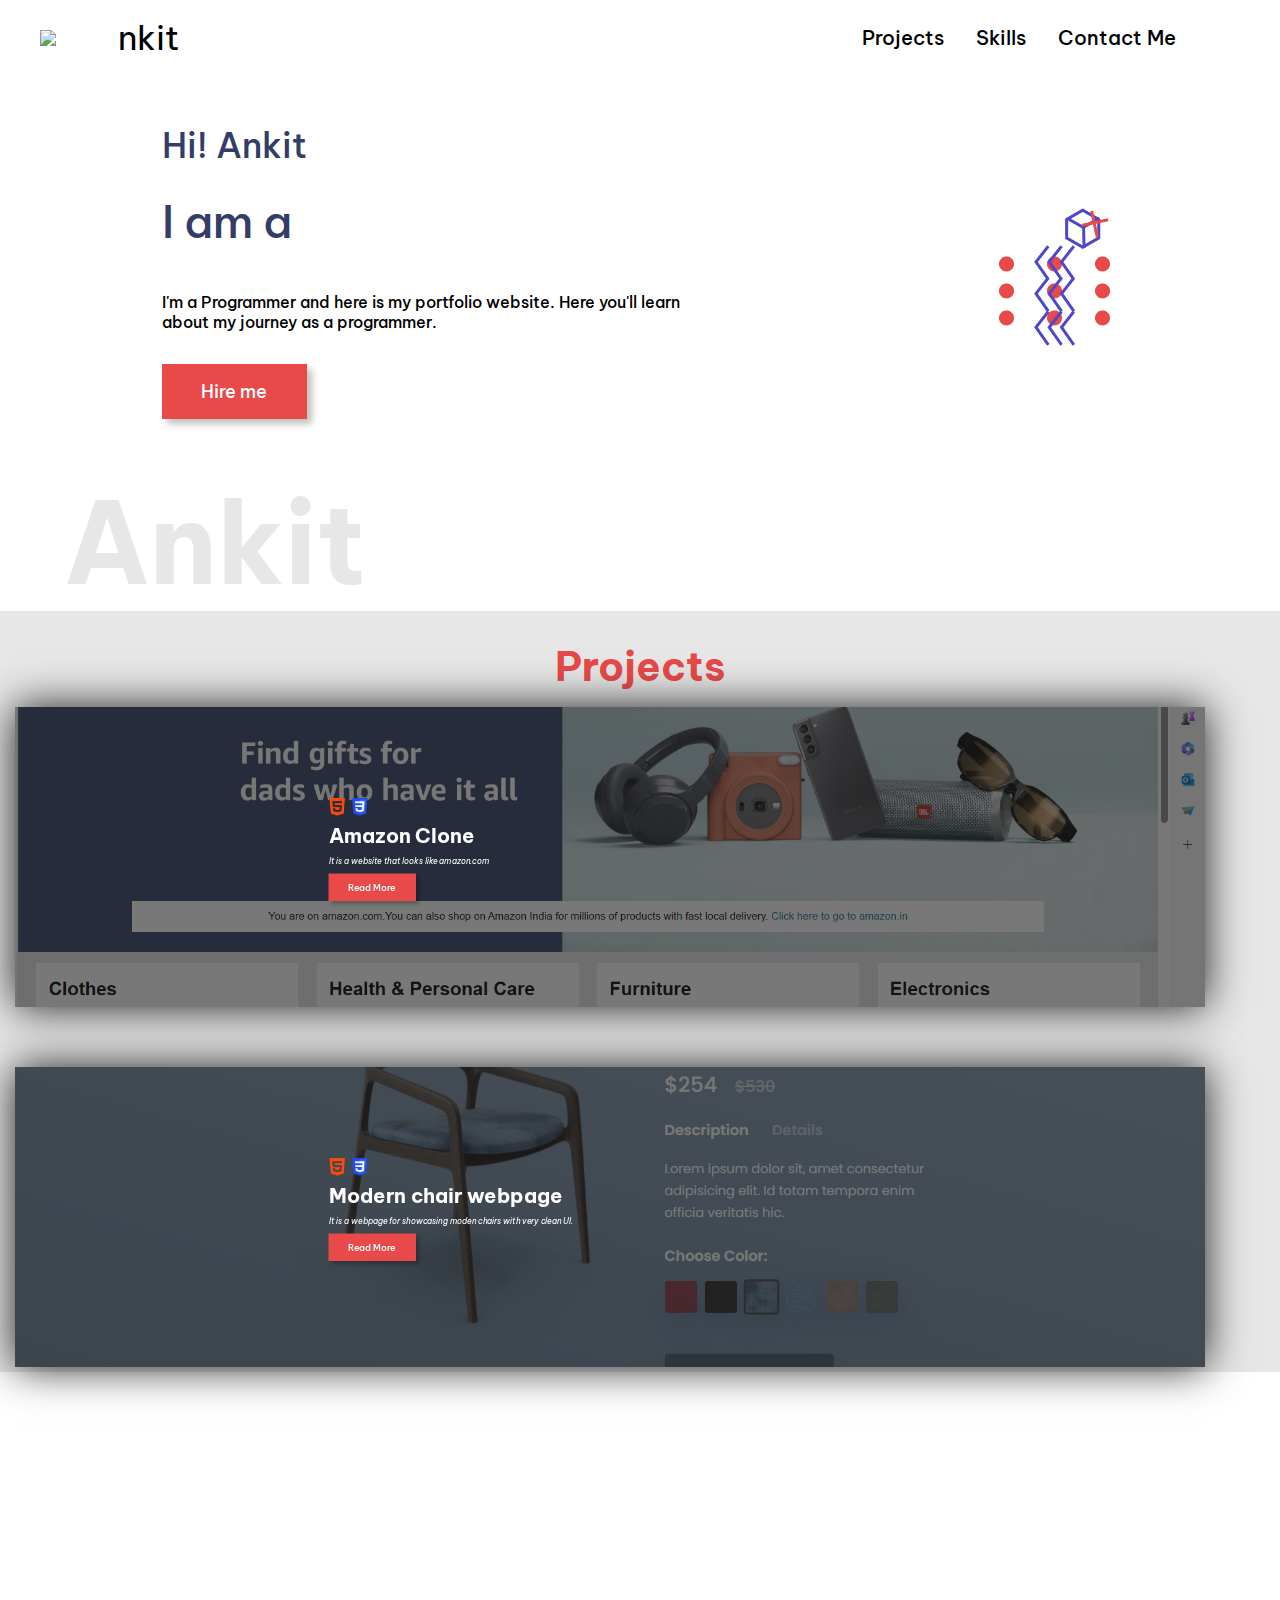
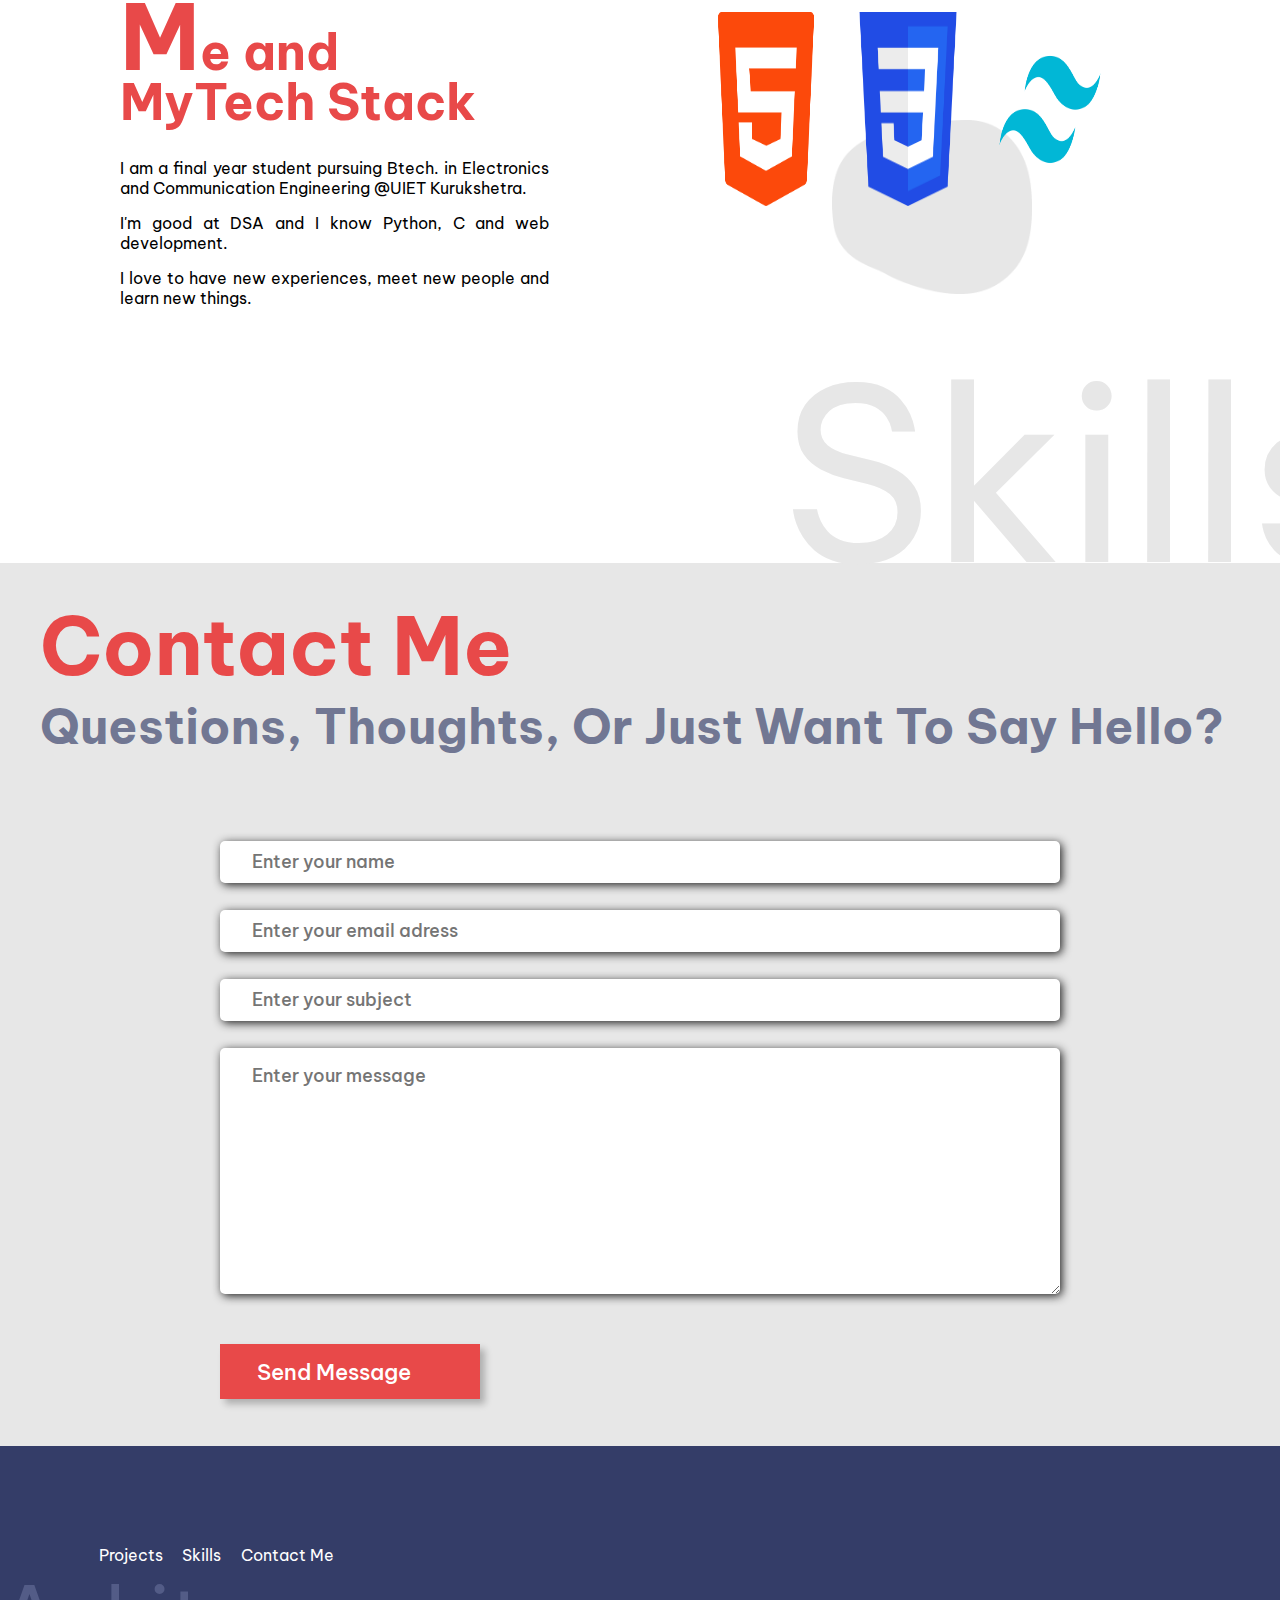
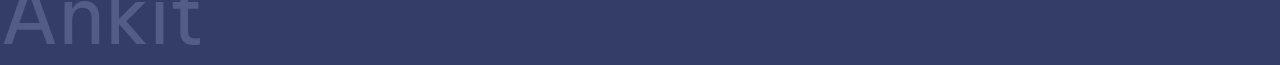
==== portfolio.html @ f087dbe0 "Add files via upload" ====
<!DOCTYPE html>
<html lang="en">
<head>
    <meta charset="UTF-8">
    <meta name="viewport" content="width=device-width, initial-scale=1.0">
    <title>Portfolio Website - Ankit 
    </title>
    <link rel="stylesheet" href="portfolio.css">
</head>
<body>
    <div class="wrapper">
        <div class="container">
            <div class="navbar">

                <div class="logo-container">
                    <img src="logoA.jpg" class="logo">
                    <div class="logo-text">
                        nkit
                    </div>
                </div>
                <div class="nav-items">
                    <div><a href="#projects">Projects</a></div>
                    <div><a href="#skills">Skills</a></div>
                    <div><a href="#contactme">Contact Me</a></div>
                </div>
            </div>
        </div>

        <div class="hero-section">
            <div class="faded-text"> Ankit</div>
            <div class="hero-section-left">
                <div class="hero-section-heading">Hi! Ankit</div>
                <div class="hero-section-heading hero-section-sub-heading">
                    I am a <span class="role"></span>
                </div>
                <div class="hero-section-description">
                    I'm a Programmer and here is my portfolio website.
                    Here you'll learn about my journey as a programmer.
                </div>
                <div class="btn-pink" id="btn">Hire me</div>
            </div>

            <div class="hero-section-right">
                <div class="absolute icons icon-dots">
                    <img src="dots.png" alt="">
                </div>
                <div class="absolute icons icon-cube">
                    <img src="cube.png" alt="">
                </div>
                <div class="absolute icons icon-circle">
                    <img src="circle.png" alt="">
                </div>
                <div class="absolute icons icon-zigzag">
                    <img src="zigzags.png" alt="">
                </div>
                <div class="absolute icons icon-plus">
                    <img src="plus.png" alt="">
                </div>
                <div class="user-image">
                    <img src="profile.jpeg" alt="">
                </div>
            </div>
        </div>
        
        <div class="project-section" id="projects">
            <h2 class="page-header">Projects</h2>

            <div class="project-container">
                <div class="project-card" id="project1">
                    <div class="project-number project-number-right">01</div>
                    <div class="project-content project-content-left">

                        <div class="project-skills-container">
                            <img class="project-skill" src="HTML.png">
                            <img class="project-skill" src="CSS.png">
                        </div>

                        <h2 class="project-heading">Amazon Clone</h2>
                        <p class="project-subHeading">It is a website that looks like amazon.com</p>

                        <div class="btn-grp">
                            <button class="btn-pink btn-project">Read More</button>
                            <a href="https://github.com/Ankit-Adlakha/Amazon_Clone_website">
                                <i title="GitHubLink" class="fa-brands fa-github icon"></i>
                            </a>
                            <a href="">
                                <i title="Live Link" class="fa-solid fa-link icon"></i>
                            </a>
                        </div>
                    </div>
                </div>
                <div class="project-card" id="project2">
                    <div class="project-number project-number-left">02</div>
                    <div class="project-content project-content-right">

                        <div class="project-skills-container">
                            <img class="project-skill" src="HTML.png">
                            <img class="project-skill" src="CSS.png">
                        </div>

                        <h2 class="project-heading">Modern chair webpage</h2>
                        <p class="project-subHeading">It is a webpage for showcasing moden chairs with very clean UI. </p>

                        <div class="btn-grp">
                            <button class="btn-pink btn-project">Read More</button>
                            <a href="https://github.com/Ankit-Adlakha/Modern_chair_website"><i class="fab fa-github icon"></i></a>
                            <a href=""><i class="fa-solid fa-link icon"></i></i></a>
                        </div>
                    </div>
                </div>
                
            </div>
        </div>


        <div id="skills" class="container skills-container" >
            <div class="skill-fade-text">Skills</div>
            <div class="skills-container-left">
                <h2 class="skill-heading">
                    <span class="caps">M</span>e and
                    <br/>
                    MyTech Stack
                </h2>
                <div class="skill-subHeading">
                    <p>I am a final year student pursuing Btech. in Electronics and Communication Engineering @UIET Kurukshetra. 
                    </p>
                    <p>I'm good at DSA and I know Python, C and web development.</p>
                    <p>I love to have new experiences, meet new people and learn new things.</p>
                </div>
            </div>
            <div class="skills-container-right">
                <img src="wobbly_oval_blob.png" class="blob-style" alt="">
                <img src="HTML.png" class="skills-logo">
                <img src="CSS.png" class="skills-logo" alt="">
                <img src="Tailwind.png" class="skills-logo" alt="">
                <img src="Git.svg" class="skills-logo" alt="">
                <img src="Github.svg" class="skills-logo" alt="">
            </div>
        </div>

        <div class="contactus-form-container" id="contactme">
            <div class="container">
                <h1 class="contactus-heading">Contact Me</h1>

                <h3 class="contactus-sub-heading">Questions, thoughts, or just want to say hello?</h3>

                <div class="contactus-form-container">
                    <form action="" class="form">
                        <div class="formfield-container">
                            <input class="formfield" type="text" name="name" id="" placeholder="Enter your name">
                            <input class="formfield" type="email" name="email" id="" placeholder="Enter your email adress">
                            <input class="formfield" type="text" name="subject" id="" placeholder="Enter your subject">

                            <textarea name="message" id="" cols="30" rows="10" class="formfield formfield-textarea" placeholder="Enter your message"></textarea>
                        </div>

                        <div>
                            <button type="submit" class="btn-pink" id="submit-btn">Send Message<i class="submit-icon fa-solid fa-paper-plane"></i></button>
                        </div>
                    </form>
                </div>
            </div>
        </div>

        <footer>
            <div class="container">
                <div class="footer-wrapper">
                    <div class="footer-faded-text">Ankit</div>
                    <div class="link-wrapper">
                        <div>
                            <a href="#projects">Projects</a>
                        </div>
                        <div>
                            <a href="#skills">Skills</a>
                        </div>
                        <div>
                            <a href="#contactme">Contact Me</a>
                        </div>
                    </div>
                    <div class="icon-wrapper">
                        <i class="fa-brands fa-linkedin icon"></i>
                        <i class="fa-brands fa-github icon"></i>
                        <i class="fa-brands fa-twitter icon"></i>
                        <i class="fa-brands fa-instagram icon"></i>
                        <i class="fa-regular fa-envelope icon"></i>
                    </div>
                </div>
            </div>
        </footer>

    </div>
    <script src="https://cdn.jsdelivr.net/npm/typed.js@2.0.12"></script>
    <script src="https://kit.fontawesome.com/58a810656e.js" crossorigin="anonymous"></script>
    <script>
        var typeData = new Typed(".role", {
            strings: [
                "Frontend Developer",
                "Web Developer",
                "Programmer",
                "Coder",
            ],
            loop: true,
            typeSpeed: 100,
            backSpeed: 80,
            backDelay: 1000,
        });
    </script>

</script>
</body>
</html>
---- portfolio.css ----
@import url("https://fonts.googleapis.com/css2?family=Be+Vietnam+Pro:wght@300&display=swap");

*{
    margin: 0;
    padding: 0;
    box-sizing: border-box;
    scroll-behavior: smooth;
    font-family: 'Be Vietnam Pro' ,sans-serif;
}

:root{
    --bgOrange: #e84949;
}
#wrapper{
    height: 100vh;
    overflow-y: auto;
    overflow-x: hidden;
}

.container{
    width: 1200px;
    margin: 0 auto;
}

.navbar{
    display: flex;
    justify-content: space-between;
    align-items: center;

    padding-top: 1rem;

}
.logo{
    width: 80px;
}

.logo-container{
    display: flex;
    justify-content: baseline;
    align-items: center;
}

.logo-text{
    margin-left: -.1rem;
    font-size: 34px;
}
.nav-items{
    display: flex;
    gap: 2rem;
    padding: 0 4em;
}

.nav-items div{
    font-size: 20px;
    font-weight: 500;
    cursor: pointer;
}
.nav-items div a{
    color: black;
}

a{
    text-decoration: none;
}

.nav-items div:hover{
    transition: 0.8s;
    font-weight: bold;
}

.hero-section{
    position: relative;
    display: flex;

    justify-content: center;
    align-items: center;

    gap: 5rem;
    margin: 4rem auto;
    padding: 0 1rem;
    padding-bottom: 8rem;
}

.faded-text{
    position: absolute;
    user-select: none;
    font-size: 7em;
    color: rgb(231,231,231);

    bottom: -16%;
    left: 5%;
    
    font-weight: bold;
    transition: all 3s ease 0s;
}

.hero-section-left{
    display: flex;
    flex-direction: column;
    justify-content: center;
    gap: 2rem;
}

.hero-section-heading{
    font-size: 35px;
    color: #343d68;
    font-weight: 500;
}

.role{
    font-weight: 800;
    color: #4e45d5;
}

.hero-section-sub-heading{
    font-size: 45px;
    line-height: 45px;
}

.hero-section-description{
    margin-top: 1rem;
    width: 70%;
    font-weight: 500;
}

.btn-pink{
    background-color: var(--bgOrange);
    width: fit-content;
    color: white;
    padding: 0.8rem 2.3rem;
    box-shadow: 5px 5px 7px 0px #0000003f;
    font-size: 18px;
    cursor: pointer;
    transition: all 0.5s;
    font-weight: 500;
    border: solid 3px transparent;
    position: relative;
    z-index: 1;
}
.btn-pink::before{
    content: "";
    position: absolute;
    background-color: #fff;
    top: 0px;
    left: 0;
    right: 0;
    bottom: 0;
    z-index: -1;
    transform: scaleX(0);
    transform-origin: left;
    transition: all 0.8s;
}
.btn-pink:hover::before{
    transform: scaleX(1);
}
.btn-pink:hover{
    border: solid 3px var(--bgOrange);
    color: black;
}

.hero-section-right{
    position: relative;
}
.absolute{
    position: absolute;
}

.user-image{
   
    padding: 2.5rem;
    filter: grayscale(1);
    transition: all 1s;
    animation: scaleImage 5s linear infinite;
}

.user-image img{
    z-index: -8;
    height: 400px;
}

@keyframes scaleImage{
    0%{
        filter: grayscale(0);
        transform: scale(1);
    }
    50%{
        transform: scale(1.1);
        filter: grayscale(1);
        box-shadow: 3px 3px 10px black;
    }
    100%{
        transform: scale(1);
        filter: grayscale(0);
    }
}

.icon-dots{
    z-index: 9;
    bottom: -1rem;
    right: 0;

    animation-name: dotsAnimation;
    animation-duration: 5s;
    animation-iteration-count: infinite;
}
@keyframes dotsAnimation{
    0%{
        transform: translateY(0px);
    }
    50%{
        transform: translateY(-15px);
    }
    100%{
        transform: translateY(0px);
    }
}

.icon-cube{
    z-index: 9;
    top: -0.8em;
    right: 1em;
    animation-name: cubeRotate;
    animation-duration: 3s;
    animation-iteration-count: infinite;
}

@keyframes cubeRotate{
    0%{
        transform: rotateY(0deg) translateY(0px);
    }
    50%{
        transform: rotateY(180deg) translateY(-12px);
    }
    100%{
        transform: rotateY(360deg) translateY(0px);
    }
}

.icon-circle{
    z-index:9;
    left: 0;
    bottom: 0;
    animation-name: shakeEffect;
    animation-duration: 6s;
    animation-timing-function: linear;
    animation-iteration-count: infinite;
}

@keyframes shakeEffect{
    50%{
        left: 5%;
        bottom: 10%;
    }
}

.icon-zigzag{
    z-index: 9;
    top: 1.5em;
    left: -0.3em;
    animation: zigzagAnimation 5s ease-in infinite;
}

@keyframes zigzagAnimation{
    50%{
        left: 5%;
        top: 2%;
    } 
}

.icon-plus{
    z-index: 9;
    top: -0.8rem;
    left: 50%;
    animation: shakeEffectPlus 5s ease-in infinite;
}

@keyframes shakeEffectPlus{
    50%{
        top: 3%;
        left: 48%;
    }
}


.project-section{
    background-color: rgb(231, 231, 231);
    margin-top: 4rem;
}
.page-header{
    color: var(--bgOrange);
    font-size: 90px;
    text-align: center;
    padding-top: 30px;
}
.project-container{
    max-width: 1200px;
    margin: 0 auto;
    padding: 3rem 0;

    display: flex;
    flex-direction: column;

    gap: 120px;
}

.project-card{
    width: 90%;
    height: 550px;
    background-image: url(Project1.png);
    background-size: cover;
    background-repeat: no-repeat; 
    position: relative; 
    box-shadow: 0px 0px 40px #1f1f1f;
}

.project-card::after{
    content: "";
    position: absolute;
    top: 0;
    left: 0;
    right:0;
    bottom: 0;
    background-color: #1f1f1f9a;
    z-index: 0;
    transform: scaleX(1);
}
.project-card::before{
    content: "";
    position: absolute;
    top: 0;
    left: 0;
    right:0;
    bottom: 0;
    background: linear-gradient(45deg,#343d68,#343d68be,#343d687c);
    transform: scaleX(0);
    transform-origin: left;
    transition: all 0.4s;
    z-index: 1;
}
.project-card:hover::before{
    transform: scaleX(1);

}

.project-number{
    position: absolute;
    font-size: 200px;
    font-weight: 600;
    color:white;
    z-index: 10;
    display: none;
}

.project-card:hover .project-number{
    display: block;
}

.project-number-right{
    right: -40px;
    top: -45px;
}

.project-number-left{
    left: -40px;
    top: -45px;
}

.project-content{
    position: absolute;
    display: flex;
    flex-direction: column;
    color: white;
    padding: 2em;
    bottom: 20%;
    z-index:5;
    gap: 1em;
    transition: all 0.4s;
}

.project-content-left{
    left: 10%;
}

.project-content-right{
    right: 10%;
}

.project-skills-container{
    width: 60%;
    display: flex;

    gap: 10px;
    flex-wrap: wrap;
}

.project-skill{
    width: 40px;
}

.project-heading{
    font-size: 50px;
    font-weight: bold;
    line-height: 3rem;
}

.project-subHeading{
    width: 70%;
    font-size: 16px;
    font-style: italic;
}

.btn-grp{
    display: flex;
    gap: 0.9rem;
    align-items: center;
}

.btn-project:hover{
    border: none;
}

.icon{
    cursor: pointer;
    color: white;
    font-size: 35px;
    transition: all 0.4s;
}

.icon:hover{
    color: var(--bgOrange);
}

.project-card:hover .project-content{
    transform: scale(1.1);
}

#project1{
    background-image: url(Project1.png);
}

#project2{
    margin-left: 120px;
    background-image: url(Project2.png);
}

@media (max-width:1300px){
    .page-header{
        padding-top: 30px;
        color: var(--bgOrange);
        text-align: center;
        font-size: 40px;
    }
    .project-container{
        padding: 5px;
        margin: 10px;
        gap: 60px;
    }
    .project-card{
        width: 100%;
        height: 300px;

        background-size: cover;
        background-position: center;
    }
    .project-content{
        scale: 0.5;
        bottom: 0;
        left: 0;
        right: 0;
        top: 0;
    }
    .project-content-left{
        left: 0;
    }
    .project-heading{
        font-size: 40px;
        width: 100%;
    }
    .project-subHeading{
        width: 100%;
    }
    #project2{
        margin-left: 0;
    }
    .project-skills-container{
        width: 100%;
    }
    .project-skill{
        width: 35px;
    }
    .project-card:hover .project-number{
        display: none;
    }
    .project-card:hover .project-content{
        scale: 0.55;
    }

}

.skills-container{
    position: relative;
    display: flex;
    padding: 5rem;
    margin: 10rem auto;

    gap: 30px;
    
}

.skills-container-left{
    width: 50%;
    display: flex;
    flex-direction: column;
}

.skills-container-right{
    display: flex;
    flex-wrap: wrap;
    width: 50%;
    position: relative;
    gap: 2rem;
    justify-content: center;
    
}

.skill-fade-text{
    position:absolute;
    font-size: 15em;
    font-style: bold;
    color:rgb(231, 231, 231);
    bottom: -47.5%;
    right: -11%;
    user-select: none;
    overflow-y: hidden;
}

.blob-style{
    position: absolute;
    top: 35%;
    left: 35%;
    z-index: -5;
    width: 200px;

    animation: blobAnimate 3s linear infinite;
}

@keyframes blobAnimate{
    50%{
        top: 30%;
        left: 40%;
    }
}

.skills-logo{
    width: 110px;
    transition: all 0.5s;
}

.skills-logo:hover{
    transform: scale(1.2);
}

.skill-heading{
    font-size: 50px;
    font-style: bold;
    color: var(--bgOrange);
    line-height: 50px;
}

.caps{
    font-size: 90px;
}

.skill-subHeading{
    margin-top: 1rem;
    width: 85%;
    text-align: justify;
}

.skill-subHeading p{
    margin: 15px 0;
}

.contactus-form-container{
    width: 100%;
    background-color: rgb(231, 231, 231);
}

.contactus-heading{
    font-size: 5em;
    color: var(--bgOrange);
    padding-top: 2rem;
}

.contactus-sub-heading{
    font-size: 3rem;
    color: #343d68aa;
    text-transform: capitalize;
}

.contactus-form-container{
    margin-top: 25px;
    display: flex;
    
    align-items: center;
    justify-content: center;
}

.form{
    display: flex;
    flex-direction: column;
    gap: 30px;
    width: 70%;
    margin: 2rem 5rem;
}

.formfield-container{
    width: 100%;
}

.formfield{
    width: 100%;
    height: 42px;
    padding:0 2rem;
    font-size: 18px;
    border-radius: 5px;

    box-shadow: 2px 2px 10px #1f1f1f;
    font-weight: 500;
    border: none;
    margin-top: 27px;;
}

.formfield-textarea{
    height: auto;
    padding-top: 1rem;
}

#submit-btn{
    border: none;
    font-size: 1.4rem;
    margin:1rem 0;
}

#submit-btn:hover{
    scale: 0.9;
}

.submit-icon{
    padding: 0 1rem;
    font-size: 1.5rem;
}

footer{
    position: relative;
    margin-top: -1px;
    background-color: #343d68;
    padding: 5rem;
}

.footer-wrapper{
    display: flex;
    gap: 1rem;
    padding:1.2rem;
    justify-content: space-between;
    align-items: center;
}

.footer-faded-text{
    position: absolute;
    left: 0;
    bottom: 0;
    color: #535c87;
    user-select: none;
    font-size: 5em;
}

.link-wrapper{
    display: flex;
    gap: 1.2rem;
}

.link-wrapper div a{
    color: white;
    text-decoration: none;
    transition: all 0.6s;
}

.link-wrapper div a:hover{
    color: var(--bgOrange);
}

.icon-wrapper{
    display: flex;
    gap: 1rem;
}
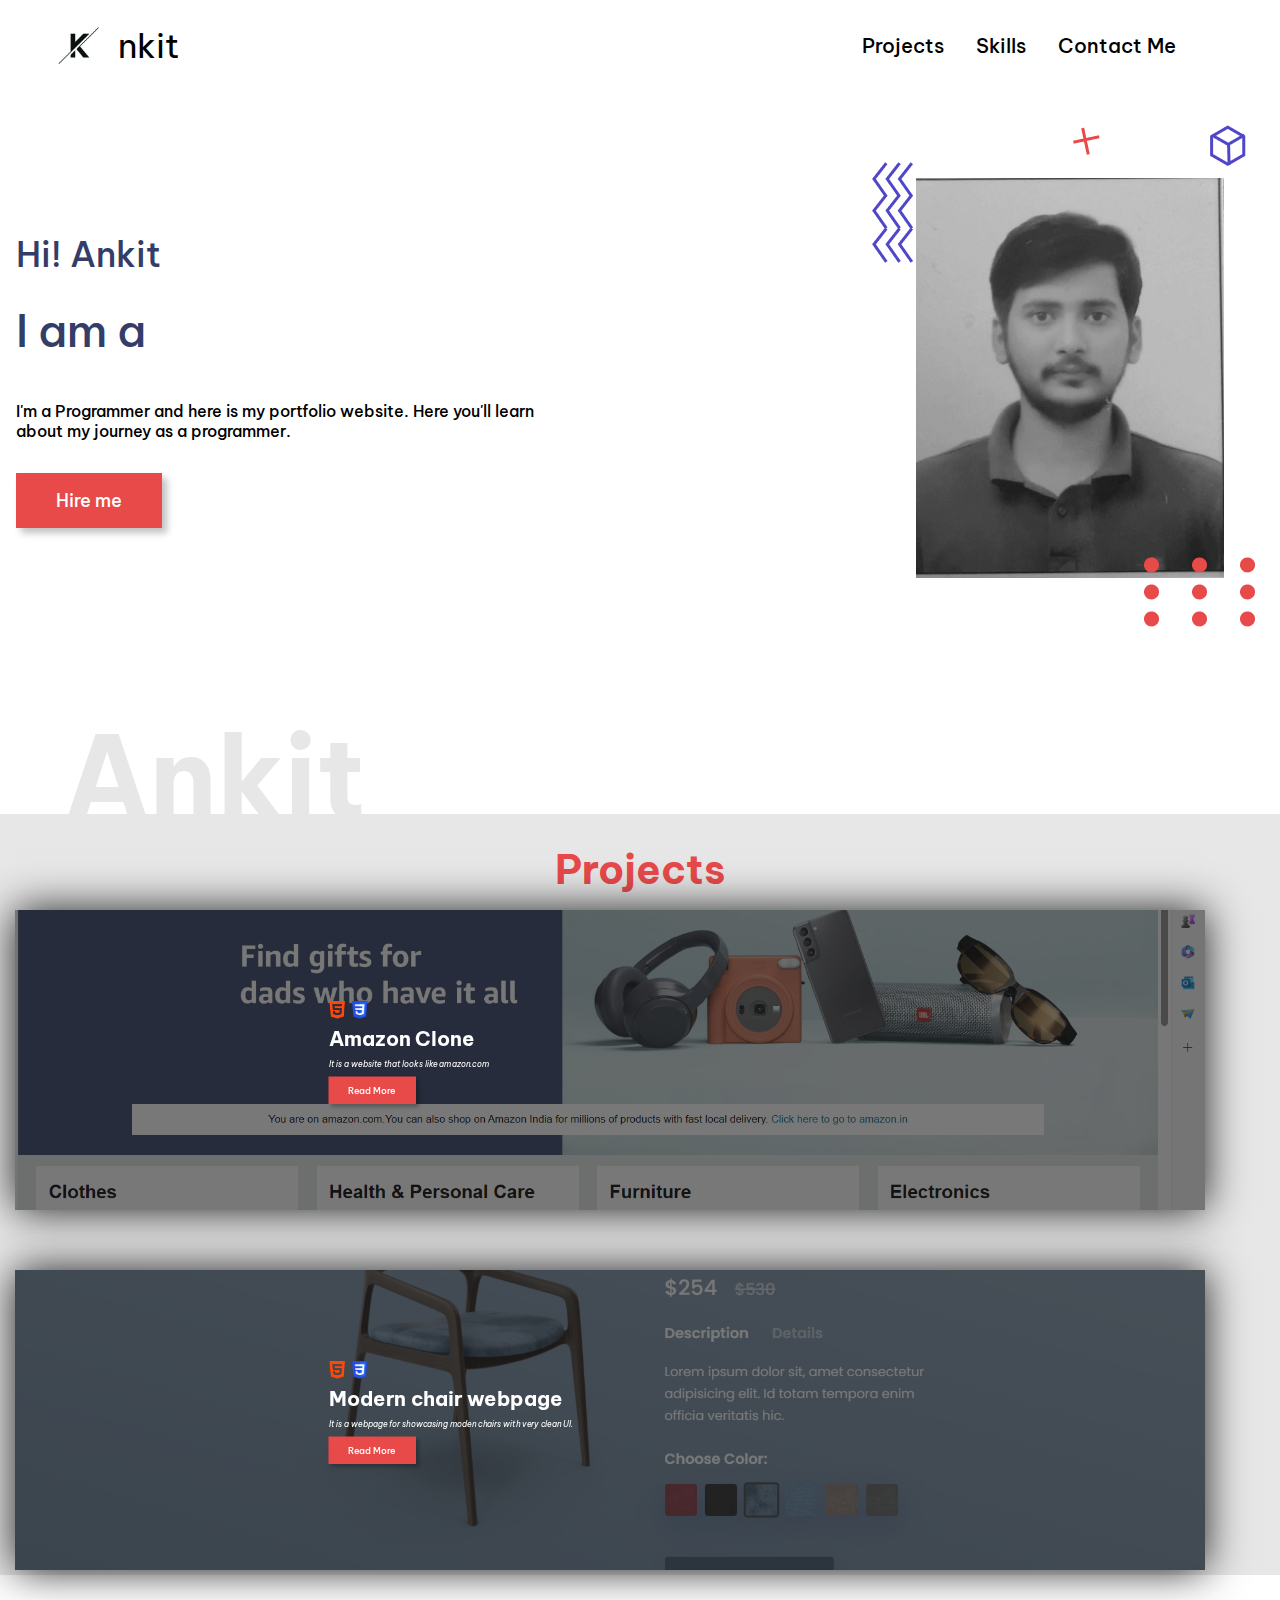
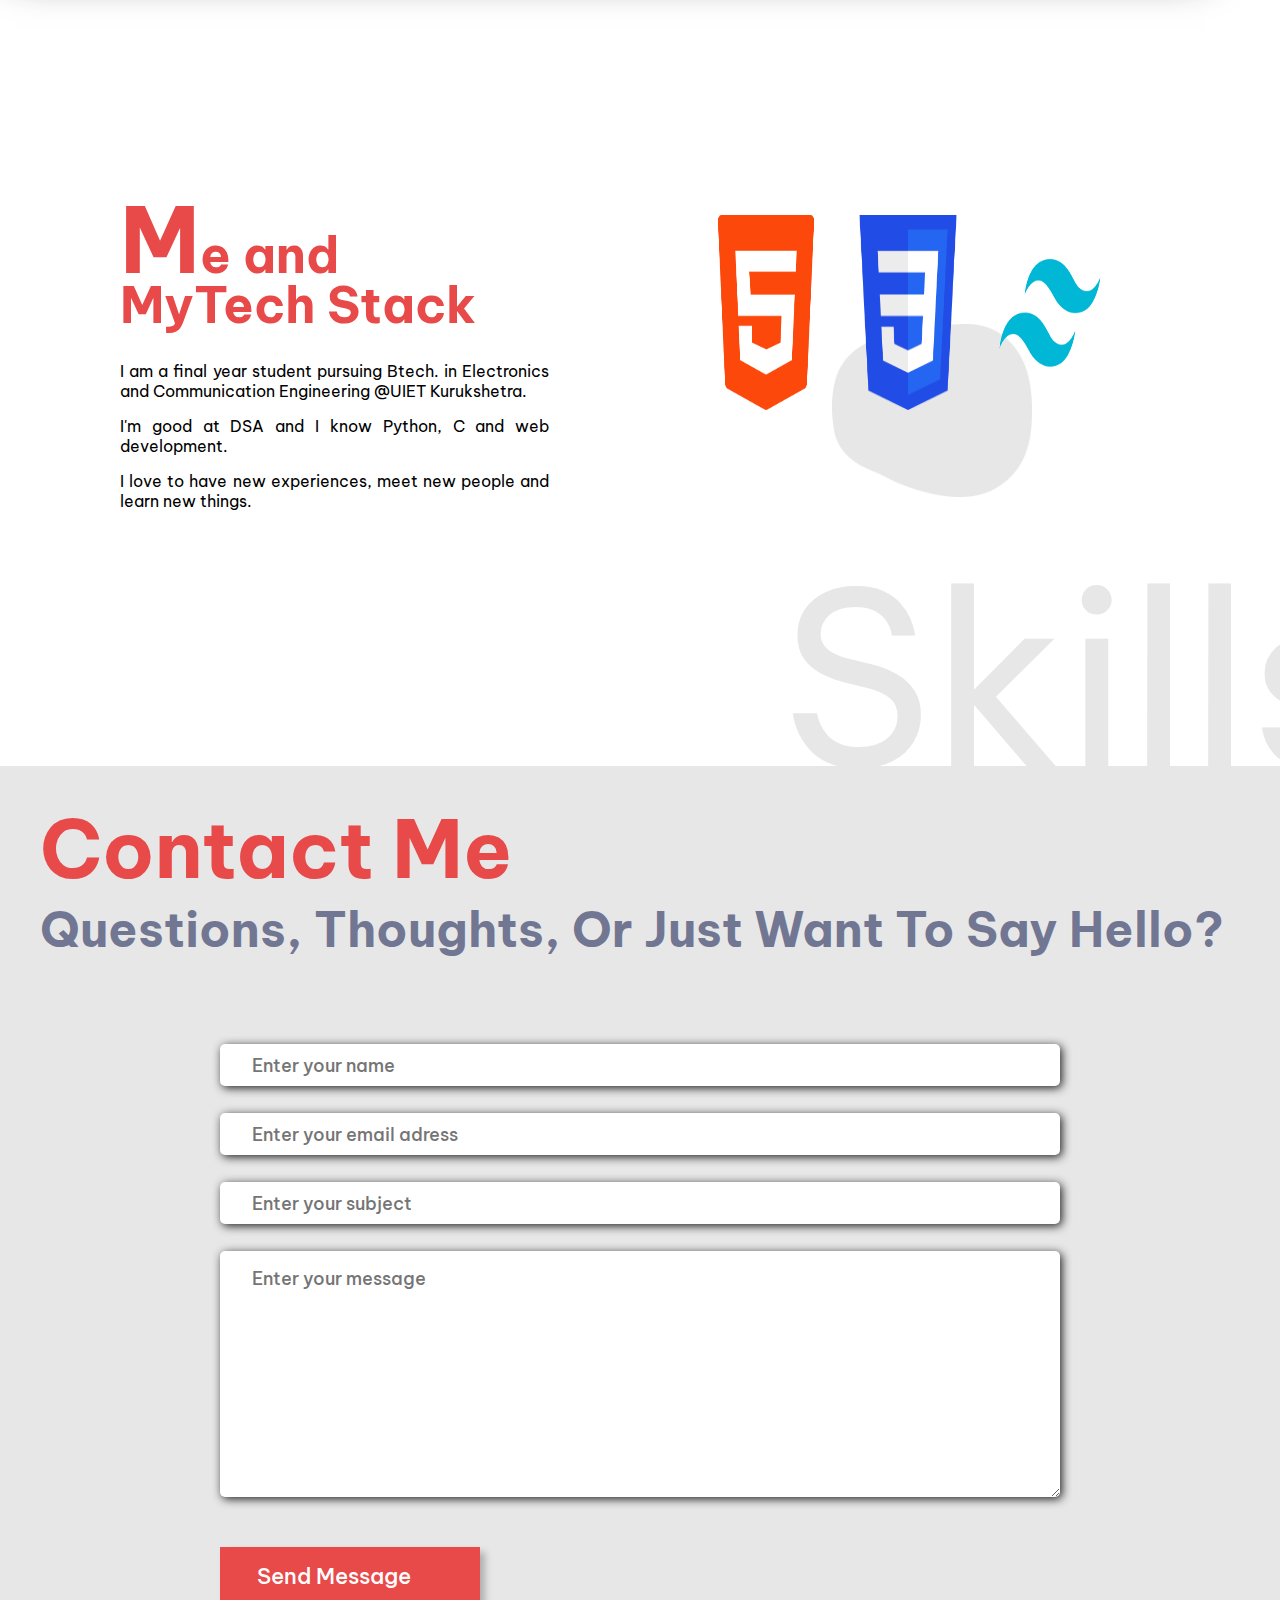
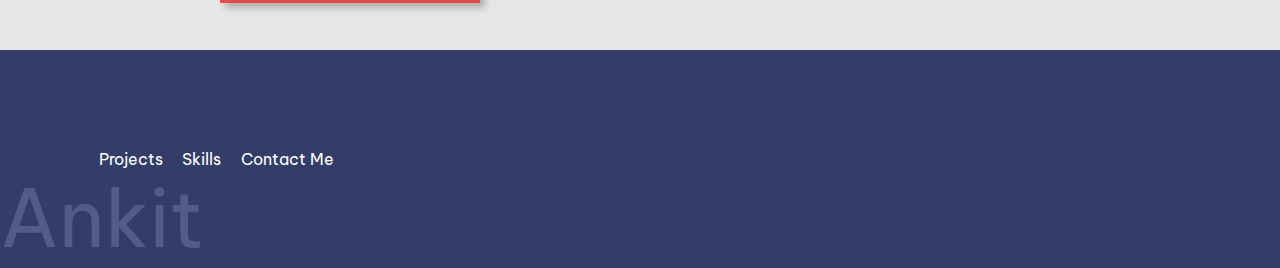
==== commit f2cf7a0a: "Update portfolio.html" ====
--- a/portfolio.html
+++ b/portfolio.html
@@ -13,7 +13,7 @@
             <div class="navbar">
 
                 <div class="logo-container">
-                    <img src="logoA.jpg" class="logo">
+                    <img src="logo.jpg" class="logo">
                     <div class="logo-text">
                         nkit
                     </div>
@@ -57,7 +57,7 @@
                     <img src="plus.png" alt="">
                 </div>
                 <div class="user-image">
-                    <img src="profile.jpeg" alt="">
+                    <img src="imageProfile.jpeg" alt="">
                 </div>
             </div>
         </div>
@@ -208,4 +208,4 @@
 
 </script>
 </body>
-</html>+</html>
